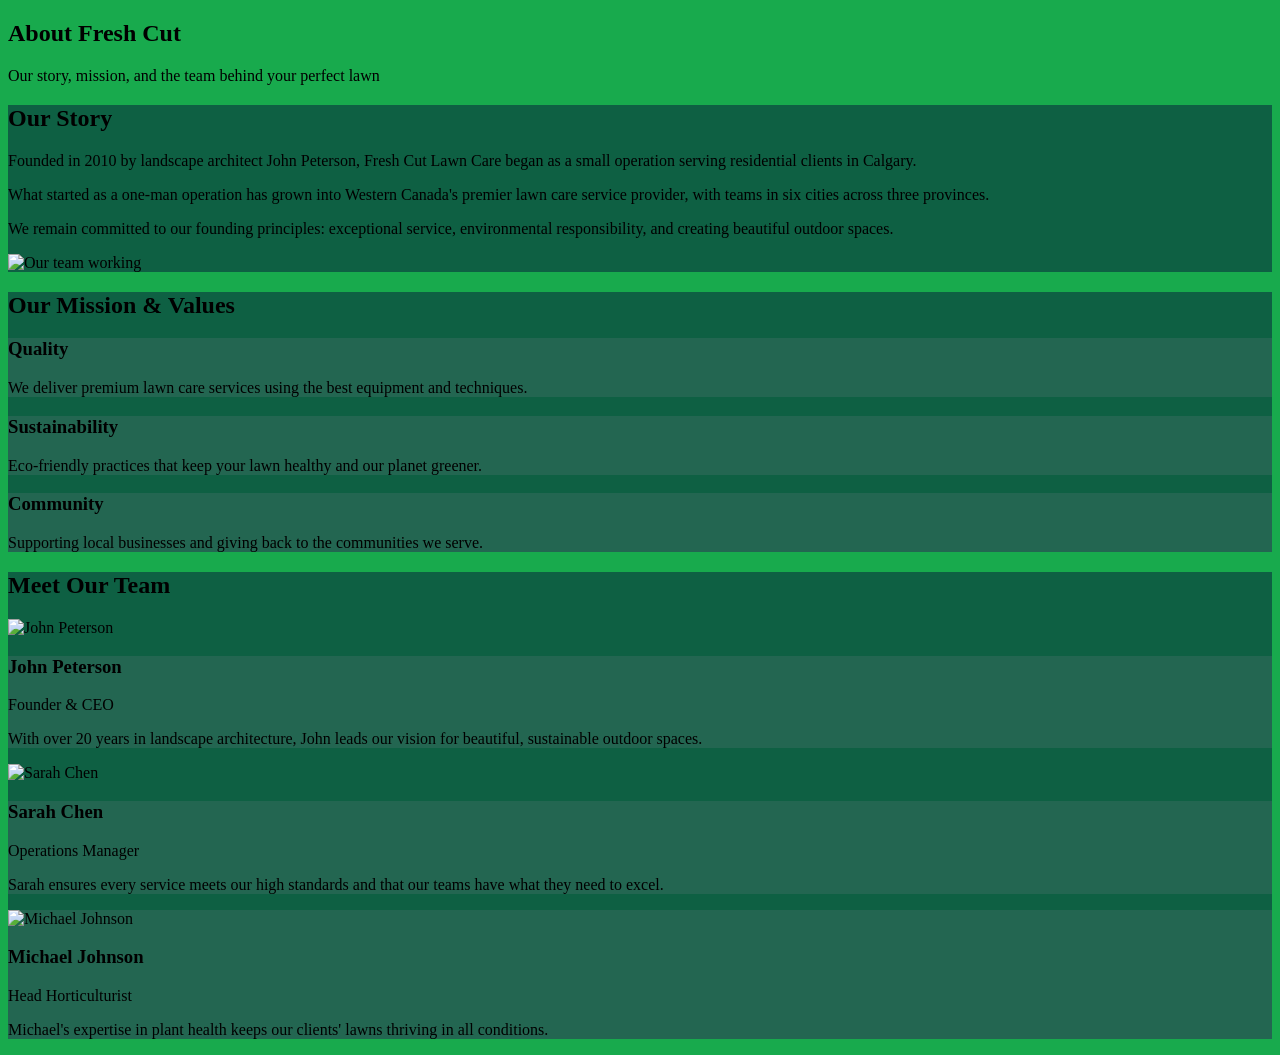
==== about.html @ b3afac96 "Add files via upload" ====
<!DOCTYPE html>
<html lang="en">
<head>
<meta charset="UTF-8">
<meta name="viewport" content="width=device-width, initial-scale=1.0">
<title>About Fresh Cut Lawn Care</title>
<script src="https://cdn.tailwindcss.com"></script>
<script>
  tailwind.config = {
    theme: {
      extend: {
        colors: {
          primary: '#0f5742',      // Dark background
          secondary: '#1fad85',    // Buttons
          highlight: '#52e0b8',    // Hover / highlights
          softbg: '#0f5742/90'     // Card background
        }
      }
    }
  }
</script>
<link rel="preconnect" href="https://fonts.googleapis.com">
<link rel="preconnect" href="https://fonts.gstatic.com" crossorigin>
<link href="https://fonts.googleapis.com/css2?family=Poppins:wght@300;400;500;600;700&family=Playfair+Display:wght@400;500;600&display=swap" rel="stylesheet">
</head>
<body class="font-sans text-white" style="background-color: #18aa4d">

<custom-navbar></custom-navbar>

<main class="container mx-auto px-4 py-24">

  <!-- Hero Section -->
  <section class="relative bg-primary rounded-2xl overflow-hidden mb-16">
    <div class="absolute inset-0 bg-black/25"></div>
    <div class="relative z-10 max-w-4xl mx-auto text-center py-20 px-6">
      <h1 class="text-4xl md:text-5xl font-bold mb-4 font-serif">About Fresh Cut</h1>
      <p class="text-lg mb-8">Our story, mission, and the team behind your perfect lawn</p>
    </div>
  </section>

  <!-- Our Story -->
  <section class="mb-20 rounded-2xl p-8 md:p-12 "style="background-color: #0e6043;">
    <div class="grid md:grid-cols-2 gap-12 items-center">
      <div>
        <h2 class="text-3xl font-bold mb-6 font-serif">Our Story</h2>
        <p class="mb-4 text-white/90">Founded in 2010 by landscape architect John Peterson, Fresh Cut Lawn Care began as a small operation serving residential clients in Calgary.</p>
        <p class="mb-4 text-white/90">What started as a one-man operation has grown into Western Canada's premier lawn care service provider, with teams in six cities across three provinces.</p>
        <p class="text-white/90">We remain committed to our founding principles: exceptional service, environmental responsibility, and creating beautiful outdoor spaces.</p>
      </div>
      <div class="rounded-xl overflow-hidden shadow-lg">
        <img src="http://static.photos/outdoor/1024x576/1" alt="Our team working" class="w-full h-auto">
      </div>
    </div>
  </section>

  <!-- Mission & Values -->
  <section class="mb-20 rounded-2xl p-8 md:p-12 "style="background-color: #0e6043;">
    <h2 class="text-3xl font-bold text-center mb-12 font-serif">Our Mission & Values</h2>
    <div class="grid md:grid-cols-3 gap-8 max-w-6xl mx-auto">
      <div class="p-6 rounded-lg shadow-md text-center"style="background-color: #236651">
        <h3 class="text-xl font-bold mb-3">Quality</h3>
        <p class="text-white/90">We deliver premium lawn care services using the best equipment and techniques.</p>
      </div>
      <div class=" p-6 rounded-lg shadow-md text-center"style="background-color: #236651">
        <h3 class="text-xl font-bold mb-3">Sustainability</h3>
        <p class="text-white/90">Eco-friendly practices that keep your lawn healthy and our planet greener.</p>
      </div>
      <div class="p-6 rounded-lg shadow-md text-center"style="background-color: #236651">
        <h3 class="text-xl font-bold mb-3">Community</h3>
        <p class="text-white/90">Supporting local businesses and giving back to the communities we serve.</p>
      </div>
    </div>
  </section>

  <!-- Team Section -->
  <section class="mb-20 rounded-2xl p-8 md:p-12 "style="background-color: #0e6043;">
    <h2 class="text-3xl font-bold text-center mb-12 font-serif">Meet Our Team</h2>
    <div class="grid md:grid-cols-3 gap-8">
      <div class="bg-softbg rounded-xl shadow-md overflow-hidden">
        <img src="http://static.photos/people/640x360/1" alt="John Peterson" class="w-full h-64 object-cover">
        <div class="p-6 rounded-lg shadow-md text-center"style="background-color: #236651">
          <h3 class="text-xl font-bold mb-1">John Peterson</h3>
          <p class="text-secondary mb-3">Founder & CEO</p>
          <p class="text-white/90">With over 20 years in landscape architecture, John leads our vision for beautiful, sustainable outdoor spaces.</p>
        </div>
      </div>
      <div class="bg-softbg rounded-xl shadow-md overflow-hidden">
        <img src="http://static.photos/people/640x360/2" alt="Sarah Chen" class="w-full h-64 object-cover">
        <div class="p-6 rounded-lg shadow-md text-center"style="background-color: #236651">
          <h3 class="text-xl font-bold mb-1">Sarah Chen</h3>
          <p class="text-secondary mb-3">Operations Manager</p>
          <p class="text-white/90">Sarah ensures every service meets our high standards and that our teams have what they need to excel.</p>
        </div>
      </div>
      <div class=" rounded-xl shadow-md overflow-hidden text-center"style="background-color: #236651">
        <img src="http://static.photos/people/640x360/3" alt="Michael Johnson" class="w-full h-64 object-cover">
        <div class="p-6"style="background-color: #236651">
          <h3 class="text-xl font-bold mb-1">Michael Johnson</h3>
          <p class="text-secondary mb-3">Head Horticulturist</p>
          <p class="text-white/90">Michael's expertise in plant health keeps our clients' lawns thriving in all conditions.</p>
        </div>
      </div>
    </div>
  </section>

</main>

<custom-footer></custom-footer>

<script src="components/navbar.js"></script>
<script src="components/footer.js"></script>
<script src="script.js"></script>
</body>
</html>
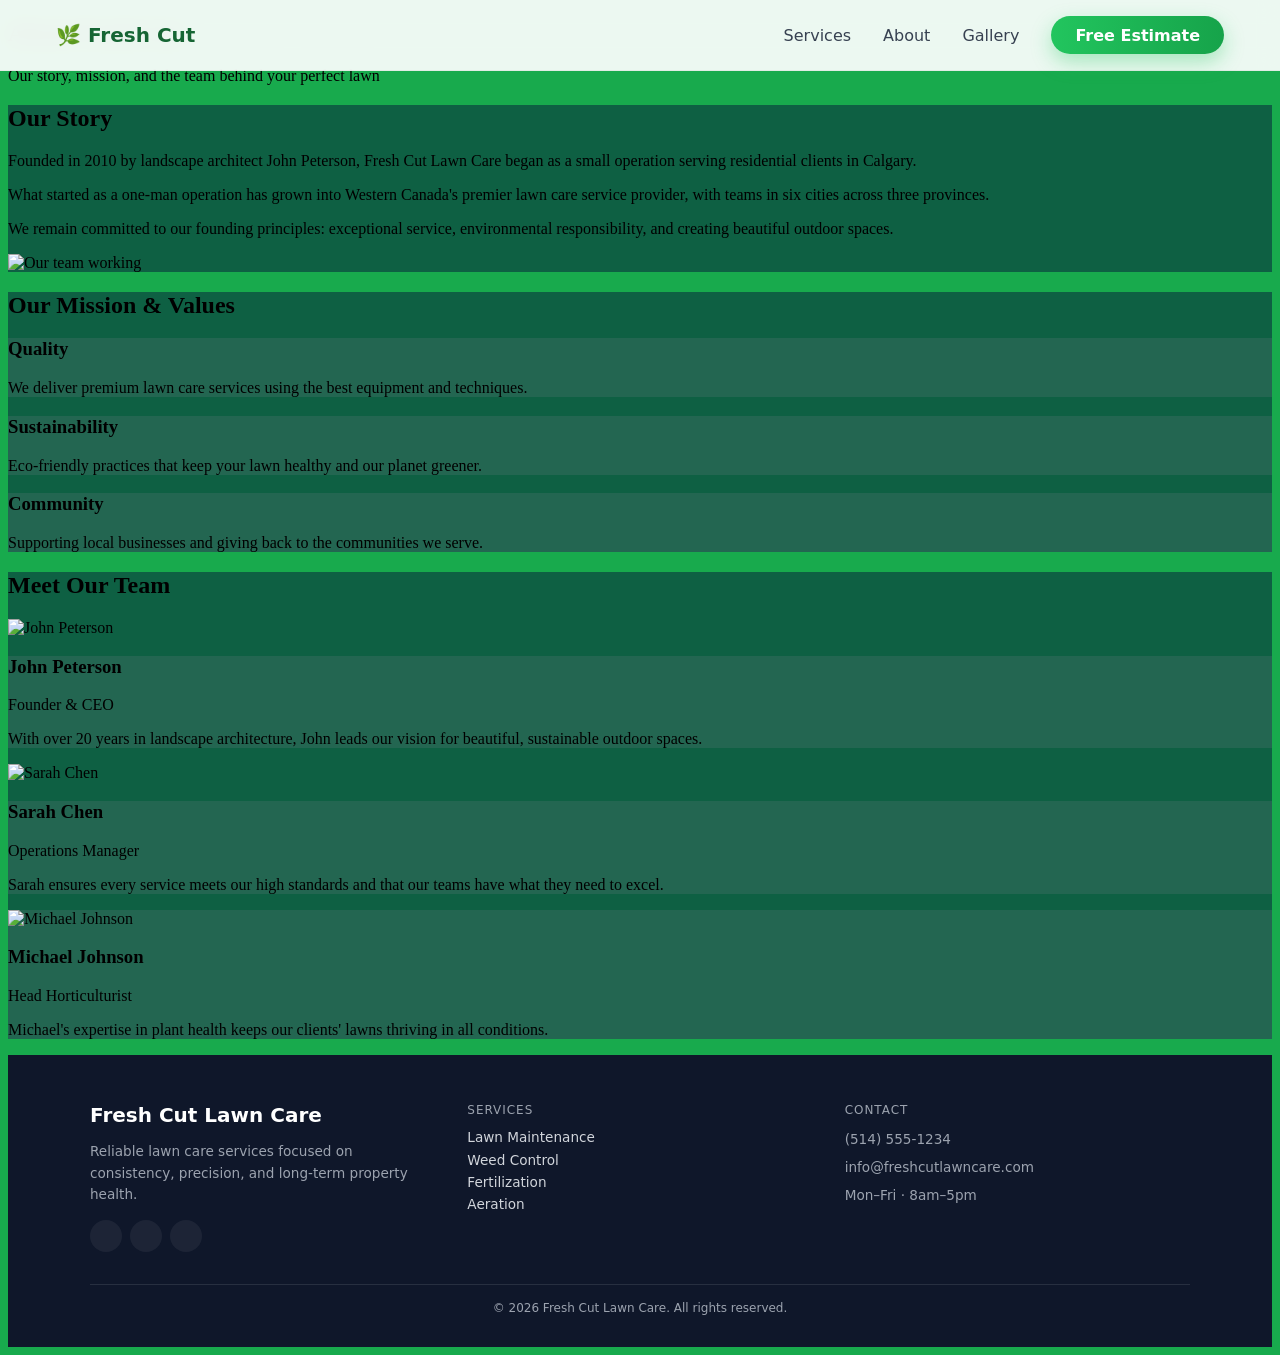
==== commit ae9fb17f: "Add files via upload" ====
--- a/about.html
+++ b/about.html
@@ -28,11 +28,10 @@
 <custom-navbar></custom-navbar>
 
 <main class="container mx-auto px-4 py-24">
-
   <!-- Hero Section -->
-  <section class="relative bg-primary rounded-2xl overflow-hidden mb-16">
-    <div class="absolute inset-0 bg-black/25"></div>
-    <div class="relative z-10 max-w-4xl mx-auto text-center py-20 px-6">
+  <section class="relative bg-primary rounded-2xl overflow-hidden mb-16 bg-cover bg-center" style="background-image: url('https://images.unsplash.com/photo-1629471722383-82f72a5284ac?w=700&auto=format&fit=crop&q=60&ixlib=rb-4.1.0&ixid=M3wxMjA3fDB8MHxwaG90by1yZWxhdGVkfDEzfHx8ZW58MHx8fHx8')">
+<div class="absolute inset-0 bg-black/25"></div>
+<div class="relative z-10 max-w-4xl mx-auto text-center py-20 px-6">
       <h1 class="text-4xl md:text-5xl font-bold mb-4 font-serif">About Fresh Cut</h1>
       <p class="text-lg mb-8">Our story, mission, and the team behind your perfect lawn</p>
     </div>
@@ -48,7 +47,7 @@
         <p class="text-white/90">We remain committed to our founding principles: exceptional service, environmental responsibility, and creating beautiful outdoor spaces.</p>
       </div>
       <div class="rounded-xl overflow-hidden shadow-lg">
-        <img src="http://static.photos/outdoor/1024x576/1" alt="Our team working" class="w-full h-auto">
+        <img src="https://huggingface.co/spaces/Matb3nj1/clear-cut-crew-lawn-masters/resolve/main/images/group%20pic.jpg" alt="Our team working" class="w-full h-auto">
       </div>
     </div>
   </section>
